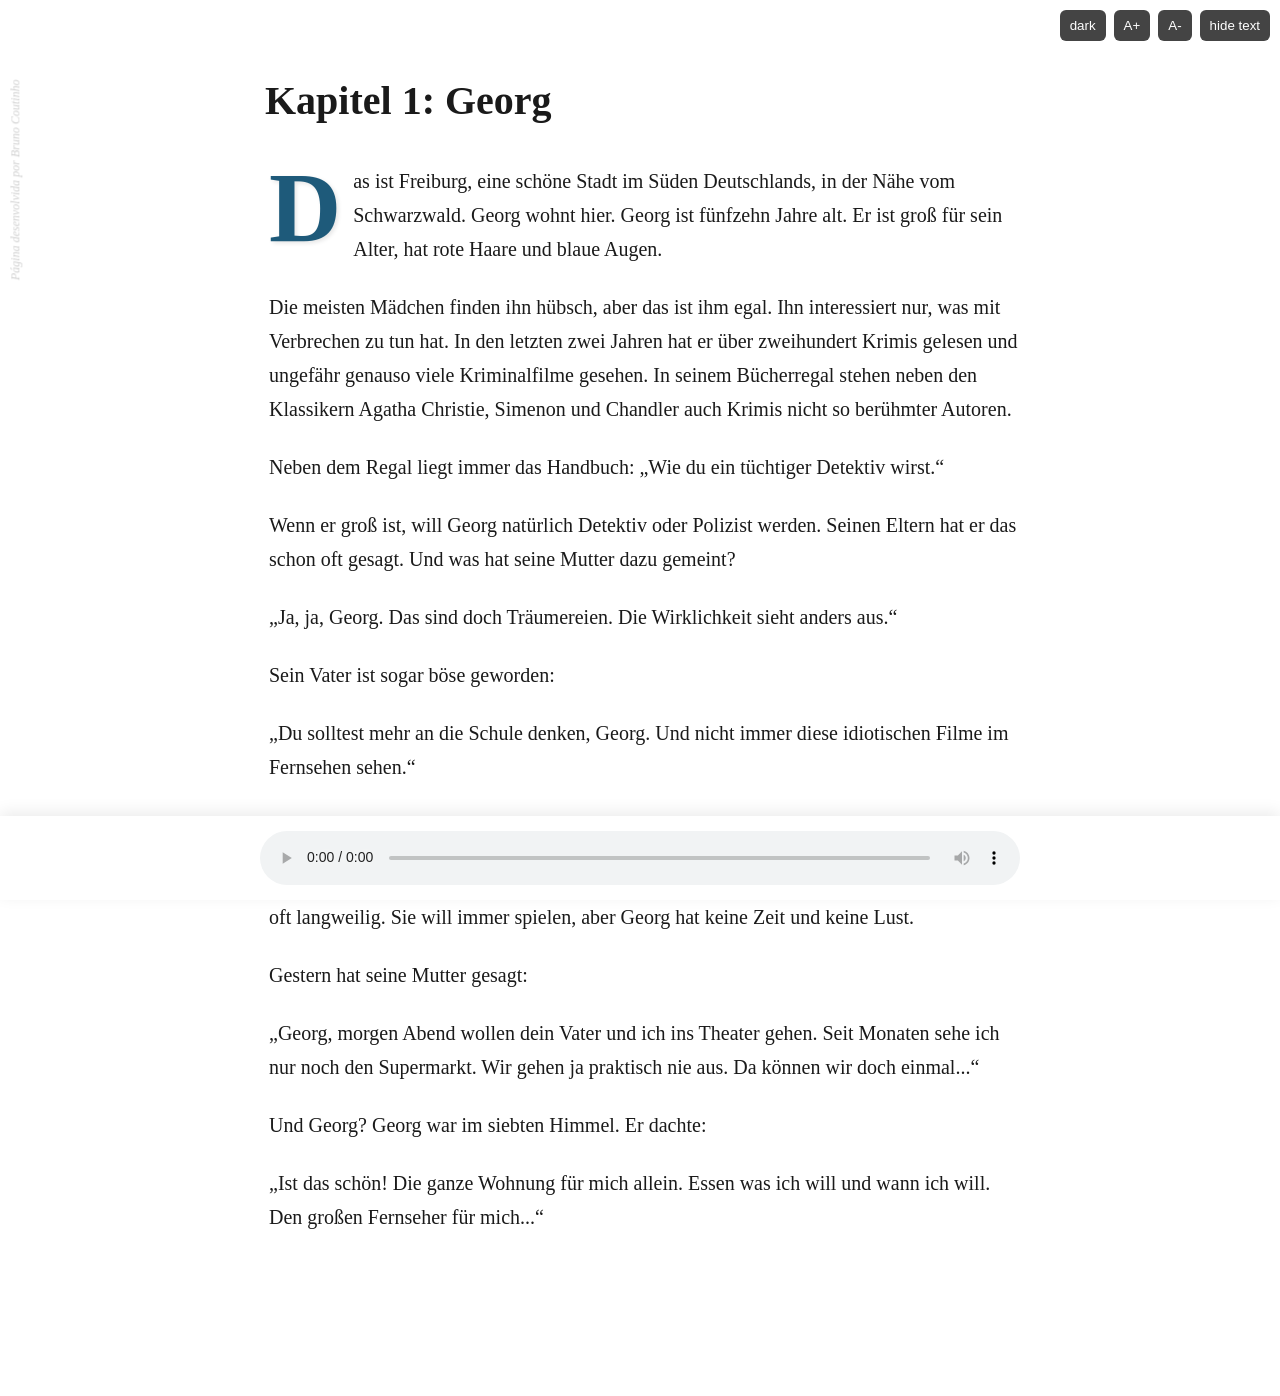
==== die-nachbarn/Kapitel_01/kapitel_01.html @ 5170377f "first commit" ====
<!DOCTYPE html>
<html lang="pt">

<head>
	<meta charset="UTF-8">
	<meta name="viewport" content="width=device-width, initial-scale=1">
	<link rel="stylesheet" href="../../css/styles.css">
	<script src="../../js/script.js" defer></script>
	<title>Kapitel 1: Georg</title>
</head>

<body>

	<div class="controls">
		<button onclick="toggleDark()">dark</button>
		<button onclick="fontPlus()">A+</button>
		<button onclick="fontMinus()">A-</button>
		<button onclick="toggleText()" id="btnToggleText">hide text</button>
	</div>

	<div class="container" id="text">
		<h1>Kapitel 1: Georg</h1>

        <div id="audioIcon" style="display: none;">
			🎧
		</div>

        <div id="textContent">
			<p class="segment dropcap" data-start="23" data-end="38">
				Das ist Freiburg, eine schöne Stadt im Süden Deutschlands, in der Nähe vom Schwarzwald. Georg wohnt hier. Georg ist fünfzehn Jahre alt. Er ist groß für sein Alter, hat rote Haare und blaue Augen.
			</p>

			<p class="segment" data-start="39" data-end="66">
				Die meisten Mädchen finden ihn hübsch, aber das ist ihm egal. Ihn interessiert nur, was mit Verbrechen zu tun hat. In den letzten zwei Jahren hat er über zweihundert Krimis gelesen und ungefähr genauso viele Kriminalfilme gesehen. In seinem Bücherregal stehen neben den Klassikern Agatha Christie, Simenon und
				Chandler auch Krimis nicht so berühmter Autoren.
			</p>

			<p class="segment" data-start="67" data-end="72">
				Neben dem Regal liegt immer das Handbuch: „Wie du ein tüchtiger Detektiv wirst.“
			</p>

			<p class="segment" data-start="73" data-end="83">
				Wenn er groß ist, will Georg natürlich Detektiv oder Polizist werden. Seinen Eltern hat er das schon oft
				gesagt. Und was hat seine Mutter dazu gemeint?
			</p>

			<p class="segment" data-start="84" data-end="90">
				„Ja, ja, Georg. Das sind doch Träumereien. Die Wirklichkeit sieht anders aus.“
			</p>

			<p class="segment" data-start="91" data-end="94">
				Sein Vater ist sogar böse geworden:
			</p>

			<p class="segment" data-start="95" data-end="100">
				„Du solltest mehr an die Schule denken, Georg. Und nicht immer diese idiotischen Filme im Fernsehen sehen.“
			</p>

			<p class="segment" data-start="101" data-end="104">
				Niemand versteht ihn in dieser Familie. Armer Georg!
			</p>

			<p class="segment" data-start="105" data-end="120">
				Georg hat eine Schwester. Sie heißt Ute. Sie ist fünf. Georg mag sie gern, aber er findet sie oft
				langweilig. Sie will immer spielen, aber Georg hat keine Zeit und keine Lust.
			</p>

			<p class="segment" data-start="121" data-end="123">
				Gestern hat seine Mutter gesagt:
			</p>

			<p class="segment" data-start="124" data-end="137">
				„Georg, morgen Abend wollen dein Vater und ich ins Theater gehen. Seit Monaten sehe ich nur noch den
				Supermarkt. Wir gehen ja praktisch nie aus. Da können wir doch einmal...“
			</p>

			<p class="segment" data-start="138" data-end="143">
				Und Georg? Georg war im siebten Himmel. Er dachte:
			</p>

			<p class="segment" data-start="144" data-end="154">
				„Ist das schön! Die ganze Wohnung für mich allein. Essen was ich will und wann ich will. Den großen
				Fernseher für mich...“
			</p>
		</div>

        <p class="author">Página desenvolvida por Bruno Coutinho</p>
	</div>

	<div class="player">
		<audio id="audio" controls>
			<source src="Kapitel_01.mp3" type="audio/mpeg">
		</audio>
	</div>
</body>

</html>
---- css/styles.css ----
:root {
    --bg: #ffffff;
    --text: #1a1a1a;
    --accent: #444;
    --highlight: #fff3a0;
    --font-size: 20px;
    --maxwidth: 760px;
}

body.dark {
    --bg: #121212;
    --text: #eaeaea;
    --accent: #aaa;
    --highlight: #7a6a00;
}

body {
    background: var(--bg);
    color: var(--text);
    font-family: Georgia, serif;
    font-size: var(--font-size);
    line-height: 1.7;
    margin: 0;
    transition: 0.2s;
}

/* O padding esquerdo foi levemente aumentado para 30px para acomodar o texto lateral */
.container {
    max-width: var(--maxwidth);
    margin: auto;
    padding: 40px 20px 140px 30px; 
}


/* Nova Letra Capitular (Drop cap) */
.dropcap:first-letter {
    float: left;
    font-size: 5em;
    line-height: 0.8;
    padding-right: 12px;
    padding-top: 4px;
    font-family: "Playfair Display", "Times New Roman", serif;
    font-weight: bold;
    color: #1e5a7a;
    text-shadow: 2px 2px 4px rgba(0,0,0,0.1);
}

body.dark .dropcap:first-letter {
    color: #4da6ff;
}


/* Segmentos para karaoke */
.segment {
    margin-bottom: 1em;
    padding: 2px 4px;
    border-radius: 4px;
}

.active {
    background: var(--highlight);
}


/* Controles */
.controls {
    position: fixed;
    top: 10px;
    right: 10px;
    display: flex;
    gap: 8px;
    z-index: 1000;
}

button {
    border: none;
    padding: 8px 10px;
    background: var(--accent);
    color: white;
    border-radius: 6px;
    cursor: pointer;
}


/* Estilo do Ícone de Áudio (quando oculta o texto) */
#audioIcon {
    text-align: center;
    font-size: 6em;
    padding: 60px 0;
    color: var(--accent);
    animation: pulse 2s infinite ease-in-out;
}

@keyframes pulse {
    0% { transform: scale(1); }
    50% { transform: scale(1.05); }
    100% { transform: scale(1); }
}


/* Autoria a 90 graus na lateral esquerda */
.author {
    position: fixed;
    left: 5px; /* Fica bem no cantinho esquerdo */
    top: 20%; /* Alinha ao meio da tela */
    writing-mode: vertical-rl;
    transform: translateY(-50%) rotate(180deg);
    font-size: 0.75rem;
    color: var(--accent);
    opacity: 0.25; /* Muito discreto */
    margin: 0;
    font-style: italic;
    z-index: 999;
    white-space: nowrap; /* Impede que o texto quebre em várias linhas */
    user-select: none; /* Evita que o aluno selecione esse texto sem querer no mobile */
    transition: opacity 0.2s ease-in-out;
}

/* Quando passa o mouse (no PC), ele fica nítido */
.author:hover {
    opacity: 1;
}


/* Player Fixo no bottom com estilo aprimorado */
.player {
    position: fixed;
    bottom: 0;
    left: 0;
    width: 100%;
    padding: 15px 20px;
    background: var(--bg);
    box-shadow: 0 -4px 15px rgba(0, 0, 0, 0.08); 
    z-index: 1000;
    display: flex;
    justify-content: center;
    box-sizing: border-box;
    transition: 0.2s;
}

body.dark .player {
    box-shadow: 0 -4px 15px rgba(0, 0, 0, 0.4);
    border-top: 1px solid #222; 
}

audio {
    width: 100%;
    max-width: var(--maxwidth); 
    outline: none;
}

body.dark audio {
    filter: invert(1) hue-rotate(180deg);
}


/* --- AJUSTES PARA MOBILE --- */
@media (max-width: 600px) {
    .container {
        /* Aumenta o respiro na esquerda no celular para o capítulo não encostar na autoria */
        padding-left: 35px; 
    }
    
    .author {
        font-size: 0.65rem; /* Fonte um pouquinho menor em telas pequenas */
        left: 2px; /* Mais colado na borda */
    }

    .controls {
        /* Deixa os botões menores para caber melhor na tela do celular */
        transform: scale(0.9);
        transform-origin: top right;
    }
}
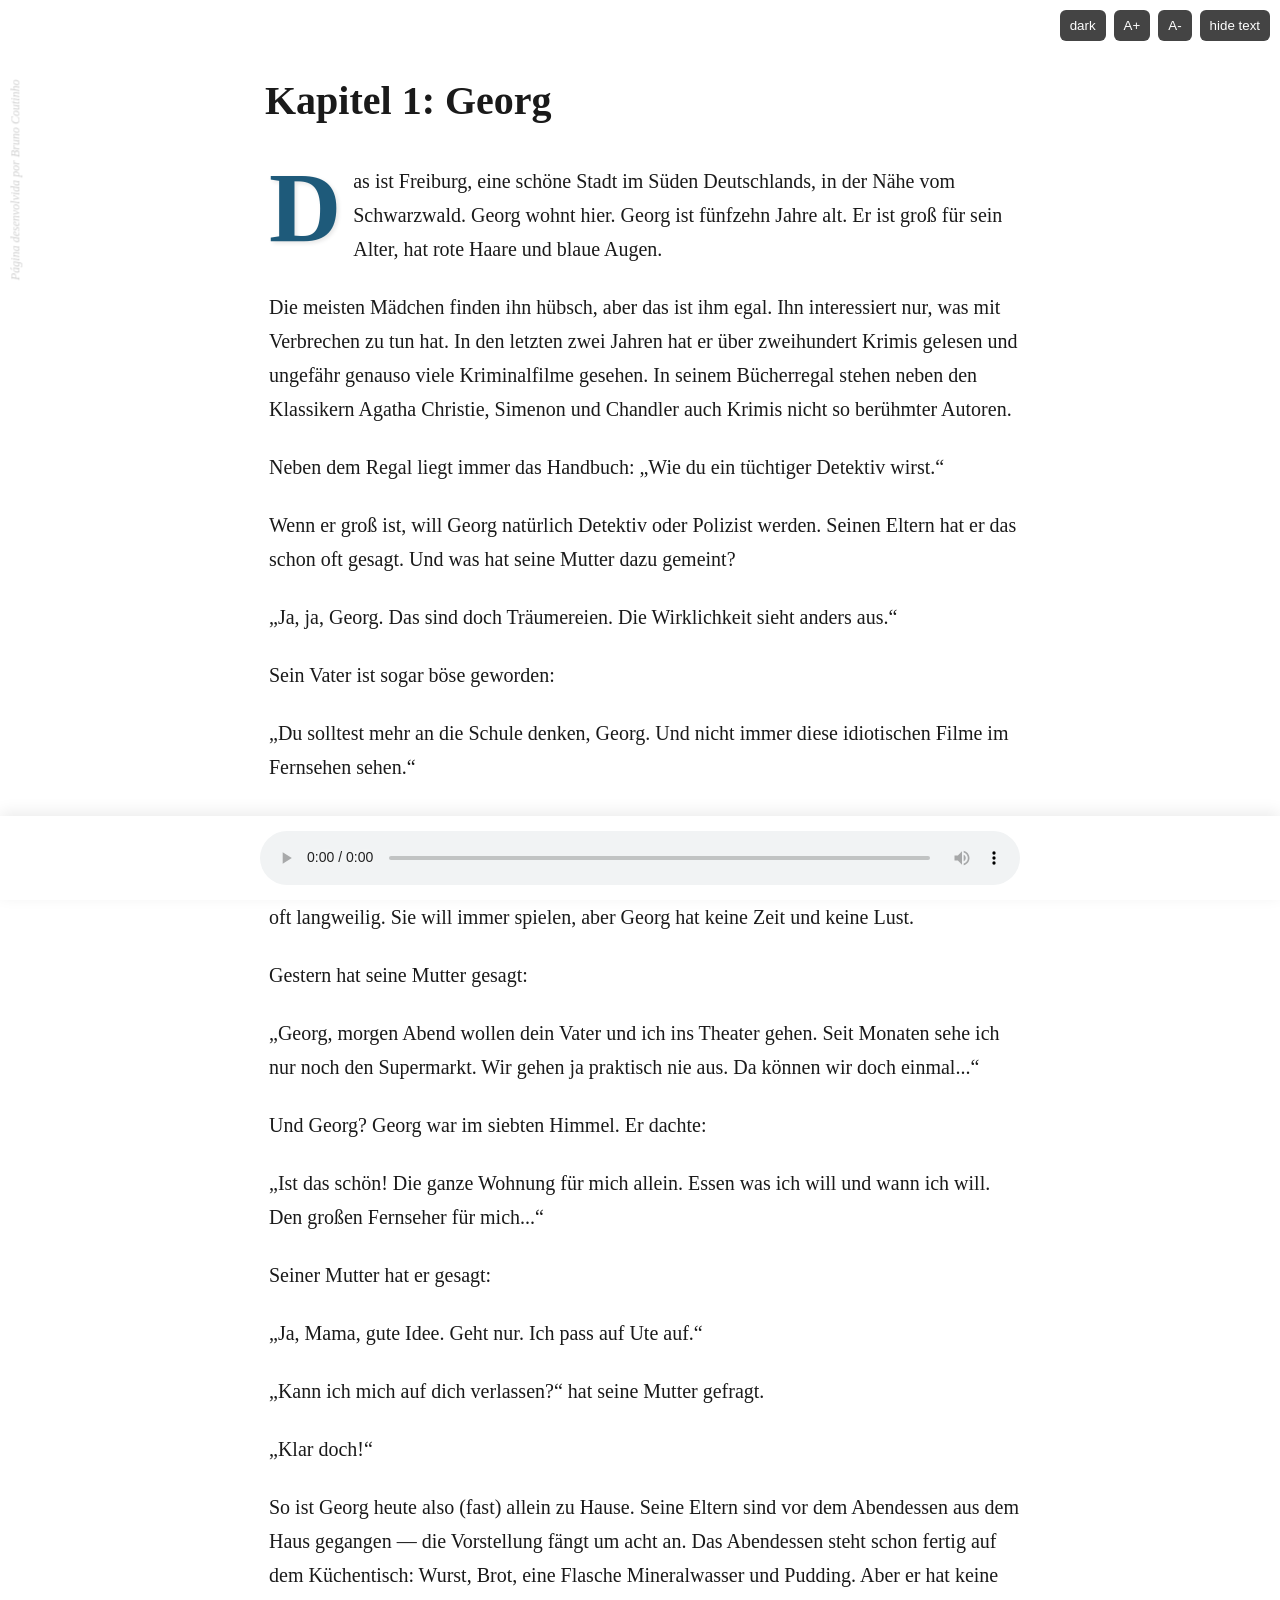
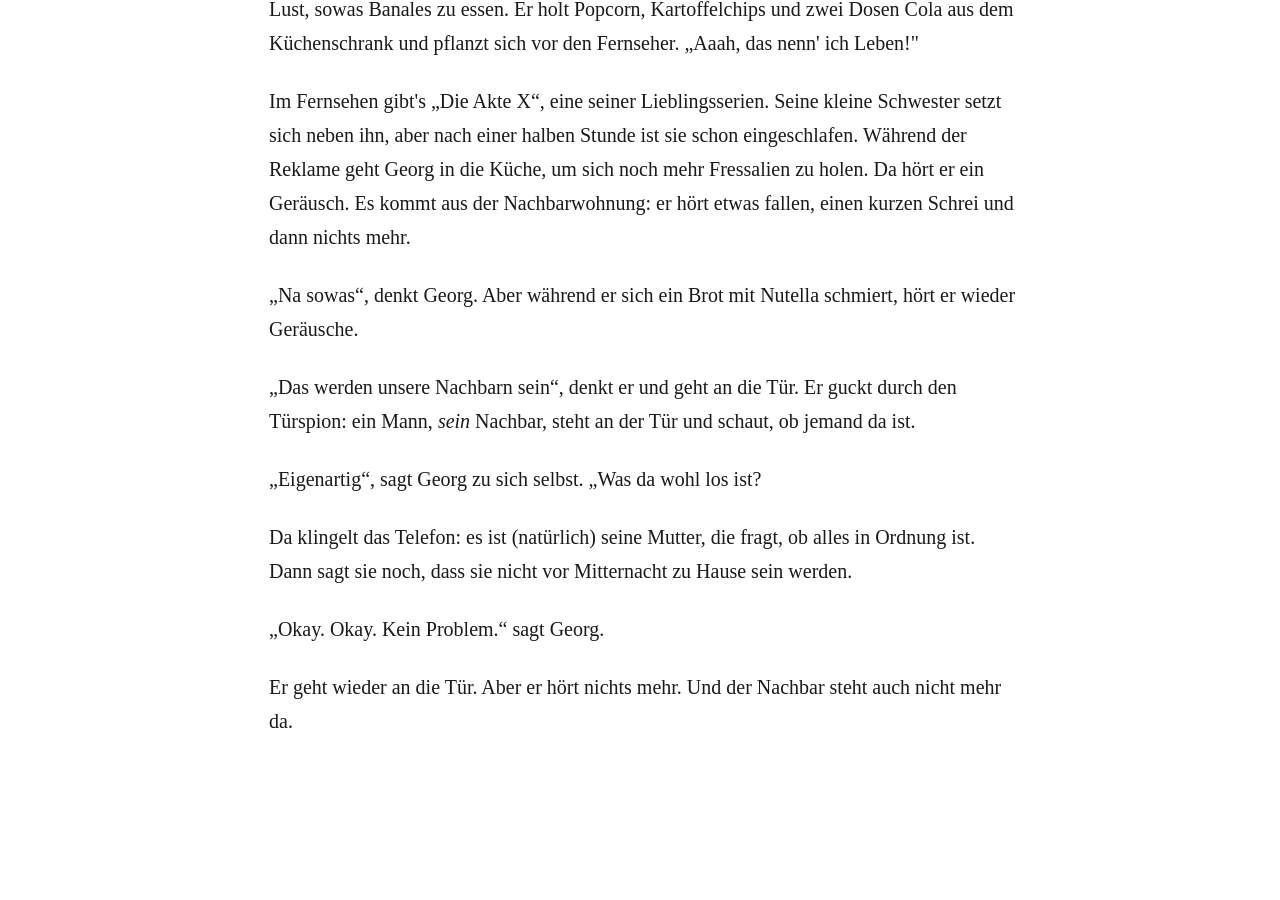
==== commit 4ab47efd: "finished kapitel 1 - Georg" ====
--- a/die-nachbarn/Kapitel_01/kapitel_01.html
+++ b/die-nachbarn/Kapitel_01/kapitel_01.html
@@ -40,8 +40,7 @@
 			</p>
 
 			<p class="segment" data-start="73" data-end="83">
-				Wenn er groß ist, will Georg natürlich Detektiv oder Polizist werden. Seinen Eltern hat er das schon oft
-				gesagt. Und was hat seine Mutter dazu gemeint?
+				Wenn er groß ist, will Georg natürlich Detektiv oder Polizist werden. Seinen Eltern hat er das schon oft gesagt. Und was hat seine Mutter dazu gemeint?
 			</p>
 
 			<p class="segment" data-start="84" data-end="90">
@@ -61,8 +60,7 @@
 			</p>
 
 			<p class="segment" data-start="105" data-end="120">
-				Georg hat eine Schwester. Sie heißt Ute. Sie ist fünf. Georg mag sie gern, aber er findet sie oft
-				langweilig. Sie will immer spielen, aber Georg hat keine Zeit und keine Lust.
+				Georg hat eine Schwester. Sie heißt Ute. Sie ist fünf. Georg mag sie gern, aber er findet sie oft langweilig. Sie will immer spielen, aber Georg hat keine Zeit und keine Lust.
 			</p>
 
 			<p class="segment" data-start="121" data-end="123">
@@ -70,8 +68,7 @@
 			</p>
 
 			<p class="segment" data-start="124" data-end="137">
-				„Georg, morgen Abend wollen dein Vater und ich ins Theater gehen. Seit Monaten sehe ich nur noch den
-				Supermarkt. Wir gehen ja praktisch nie aus. Da können wir doch einmal...“
+				„Georg, morgen Abend wollen dein Vater und ich ins Theater gehen. Seit Monaten sehe ich nur noch den Supermarkt. Wir gehen ja praktisch nie aus. Da können wir doch einmal...“
 			</p>
 
 			<p class="segment" data-start="138" data-end="143">
@@ -79,9 +76,57 @@
 			</p>
 
 			<p class="segment" data-start="144" data-end="154">
-				„Ist das schön! Die ganze Wohnung für mich allein. Essen was ich will und wann ich will. Den großen
-				Fernseher für mich...“
+				„Ist das schön! Die ganze Wohnung für mich allein. Essen was ich will und wann ich will. Den großen Fernseher für mich...“
 			</p>
+
+			<p class="segment" data-start="155" data-end="156">
+				Seiner Mutter hat er gesagt:
+			</p>
+
+			<p class="segment" data-start="157" data-end="161">
+				„Ja, Mama, gute Idee. Geht nur. Ich pass auf Ute auf.“
+			</p>
+
+			<p class="segment" data-start="162" data-end="165">
+				„Kann ich mich auf dich verlassen?“ hat seine Mutter gefragt.
+			</p>
+
+			<p class="segment" data-start="166" data-end="167">
+				„Klar doch!“
+			</p>
+
+			<p class="segment" data-start="170" data-end="208">
+				So ist Georg heute also (fast) allein zu Hause. Seine Eltern sind vor dem Abendessen aus dem Haus gegangen — die Vorstellung fängt um acht an. Das Abendessen steht schon fertig auf dem Küchentisch: Wurst, Brot, eine Flasche Mineralwasser und Pudding. Aber er hat keine Lust, sowas Banales zu essen. Er holt Popcorn, Kartoffelchips und zwei Dosen Cola aus dem Küchenschrank und pflanzt sich vor den Fernseher. „Aaah, das nenn' ich Leben!"
+			</p>
+
+			<p class="segment" data-start="209" data-end="237">
+				Im Fernsehen gibt's „Die Akte X“, eine seiner Lieblingsserien. Seine kleine Schwester setzt sich neben ihn, aber nach einer halben Stunde ist sie schon eingeschlafen. Während der Reklame geht Georg in die Küche, um sich noch mehr Fressalien zu holen. Da hört er ein Geräusch. Es kommt aus der Nachbarwohnung: er hört etwas fallen, einen kurzen Schrei und dann nichts mehr.
+			</p>
+
+			<p class="segment" data-start="238" data-end="245">
+				„Na sowas“, denkt Georg. Aber während er sich ein Brot mit Nutella schmiert, hört er wieder Geräusche.
+			</p>
+
+			<p class="segment" data-start="246" data-end="259">
+				„Das werden unsere Nachbarn sein“, denkt er und geht an die Tür. Er guckt durch den Türspion: ein Mann, <i>sein</i> Nachbar, steht an der Tür und schaut, ob jemand da ist.
+			</p>
+
+			<p class="segment" data-start="260" data-end="265">
+				„Eigenartig“, sagt Georg zu sich selbst. „Was da wohl los ist?
+			</p>
+
+			<p class="segment" data-start="266" data-end="277">
+				Da klingelt das Telefon: es ist (natürlich) seine Mutter, die fragt, ob alles in Ordnung ist. Dann sagt sie noch, dass sie nicht vor Mitternacht zu Hause sein werden.
+			</p>
+
+			<p class="segment" data-start="278" data-end="281">
+				„Okay. Okay. Kein Problem.“ sagt Georg.
+			</p>
+
+			<p class="segment" data-start="282" data-end="289">
+				Er geht wieder an die Tür. Aber er hört nichts mehr. Und der Nachbar steht auch nicht mehr da.
+			</p>
+
 		</div>
 
         <p class="author">Página desenvolvida por Bruno Coutinho</p>
